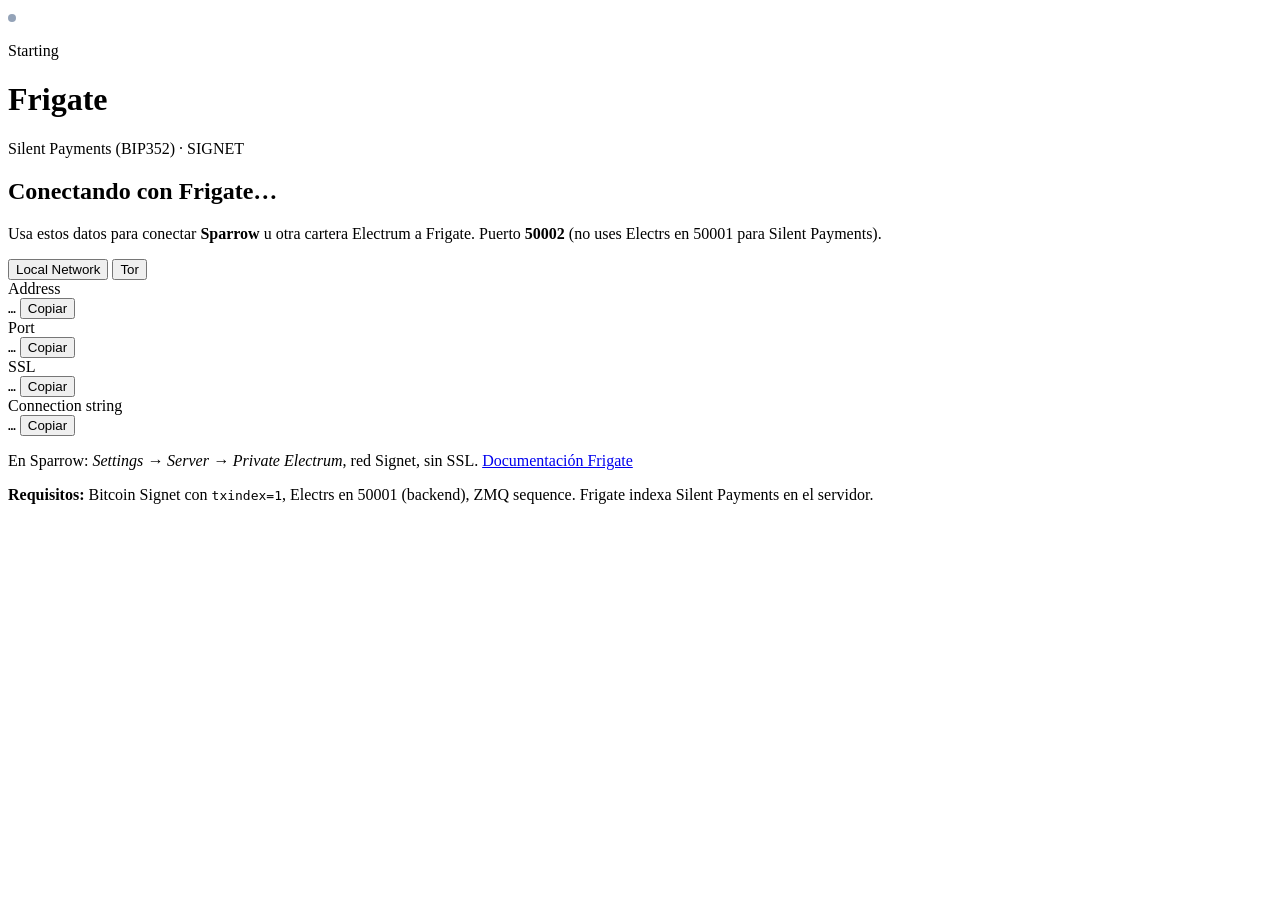
==== sparrow-frigate/web/public/index.html @ 07580036 "feat(sparrow-frigate): Umbrel-style connection UI with LAN/Tor QR (v1.5.12) Co-authored-by: Cursor <" ====
<!DOCTYPE html>
<html lang="es" class="dark">
<head>
  <meta charset="utf-8">
  <meta name="viewport" content="width=device-width, initial-scale=1">
  <title>Frigate — Silent Payments</title>
  <script src="https://cdn.tailwindcss.com"></script>
  <script>
    tailwind.config = {
      darkMode: "class",
      theme: {
        extend: {
          colors: { umbrel: "#5351FB" },
        },
      },
    };
  </script>
  <link rel="stylesheet" href="/styles.css">
  <script src="https://cdnjs.cloudflare.com/ajax/libs/qrcodejs/1.0.0/qrcode.min.js" integrity="sha512-CNgIRecGo7nphbeZ04Sc13ka07paqdeTu0WR1IM4kN_nkaApprslEr2fPWtNWrg1gZaw2E+ljhdFGtJxw2G2b0Q==" crossorigin="anonymous" referrerpolicy="no-referrer"></script>
</head>
<body class="bg-slate-900 text-slate-100 min-h-screen">
  <main class="max-w-5xl mx-auto px-6 py-14">
    <!-- Header (estilo Electrs) -->
    <div class="flex flex-col sm:flex-row items-start sm:items-center gap-6">
      <div class="flex items-center justify-center w-32 h-32 rounded-3xl bg-slate-800 shadow-lg overflow-hidden shrink-0">
        <img src="/icon.png" alt="Frigate" class="w-24 h-24 object-contain" onerror="this.style.display='none'">
      </div>
      <div>
        <div class="flex items-center">
          <svg width="8" height="8" viewBox="0 0 8 8" fill="none" aria-hidden="true">
            <circle id="status-dot" cx="4" cy="4" r="4" fill="#94a3b8"/>
          </svg>
          <p id="status-text" class="ml-1 text-slate-400 text-lg">Starting</p>
        </div>
        <h1 class="text-4xl sm:text-5xl font-semibold text-white mt-1">Frigate</h1>
        <p class="text-slate-400 font-medium mt-2">
          Silent Payments (BIP352) · <span id="network-badge" class="text-umbrel">SIGNET</span>
        </p>
      </div>
    </div>

    <!-- Sync bar -->
    <div class="flex justify-end mt-10 mb-2">
      <h2 id="sync-label" class="font-semibold text-slate-200 pulse text-sm sm:text-base">
        Conectando con Frigate…
      </h2>
    </div>
    <div class="progress-track mb-2">
      <div id="sync-bar" class="progress-fill" style="width: 5%"></div>
    </div>

    <!-- Connection panel (estilo Electrs / Fulcrum) -->
    <section class="mt-16">
      <p class="mb-8 text-slate-300 text-lg">
        Usa estos datos para conectar <strong>Sparrow</strong> u otra cartera Electrum a Frigate.
        Puerto <strong>50002</strong> (no uses Electrs en 50001 para Silent Payments).
      </p>

      <div class="flex flex-col md:grid md:grid-cols-12 md:gap-8">
        <div class="flex justify-center md:col-span-4 md:items-start">
          <div class="p-4 bg-white rounded-lg shadow max-w-fit">
            <div id="qr-canvas" class="qr-wrap min-w-[220px] min-h-[220px] flex items-center justify-center"></div>
          </div>
        </div>

        <div class="mt-8 md:mt-0 md:col-span-8">
          <div class="flex flex-col space-y-4 items-center md:items-start">
            <!-- LAN / Tor toggle -->
            <div class="max-w-xs w-full">
              <div class="rounded-full p-1 bg-slate-700">
                <div class="relative rounded-full">
                  <button type="button" id="btn-local" class="rounded-full px-4 py-2 w-1/2 font-medium text-white transition whitespace-nowrap">
                    Local Network
                  </button>
                  <button type="button" id="btn-tor" class="rounded-full px-4 py-2 w-1/2 font-medium text-slate-800 dark:text-slate-300 transition">
                    Tor
                  </button>
                  <span id="toggle-pill" class="absolute top-0 left-0 h-10 w-1/2 bg-umbrel rounded-full shadow-md transition-transform duration-500 ease-in-out" style="z-index: -1"></span>
                </div>
              </div>
            </div>

            <!-- Address -->
            <div class="w-full max-w-xl">
              <label class="block text-xs font-bold uppercase text-slate-400 mb-1">Address</label>
              <div class="flex rounded-lg border border-slate-600 bg-slate-800 overflow-hidden">
                <code id="field-address" class="flex-1 px-3 py-2.5 text-sm break-all">…</code>
                <button type="button" data-copy="address" class="copy-btn px-4 text-sm font-medium text-umbrel border-l border-slate-600">Copiar</button>
              </div>
            </div>

            <div class="grid grid-cols-1 sm:grid-cols-2 gap-4 w-full max-w-xl">
              <div>
                <label class="block text-xs font-bold uppercase text-slate-400 mb-1">Port</label>
                <div class="flex rounded-lg border border-slate-600 bg-slate-800 overflow-hidden">
                  <code id="field-port" class="flex-1 px-3 py-2.5 text-sm">…</code>
                  <button type="button" data-copy="port" class="copy-btn px-4 text-sm font-medium text-umbrel border-l border-slate-600">Copiar</button>
                </div>
              </div>
              <div>
                <label class="block text-xs font-bold uppercase text-slate-400 mb-1">SSL</label>
                <div class="flex rounded-lg border border-slate-600 bg-slate-800 overflow-hidden">
                  <code id="field-ssl" class="flex-1 px-3 py-2.5 text-sm">…</code>
                  <button type="button" data-copy="ssl" class="copy-btn px-4 text-sm font-medium text-umbrel border-l border-slate-600">Copiar</button>
                </div>
              </div>
            </div>

            <div class="w-full max-w-xl">
              <label class="block text-xs font-bold uppercase text-slate-400 mb-1">Connection string</label>
              <div class="flex rounded-lg border border-slate-600 bg-slate-800 overflow-hidden">
                <code id="field-connection-string" class="flex-1 px-3 py-2.5 text-sm break-all">…</code>
                <button type="button" data-copy="connection-string" class="copy-btn px-4 text-sm font-medium text-umbrel border-l border-slate-600">Copiar</button>
              </div>
            </div>
          </div>

          <p class="mt-8 text-slate-400 text-sm max-w-xl">
            En Sparrow: <em>Settings → Server → Private Electrum</em>, red Signet, sin SSL.
            <a class="text-umbrel hover:underline ml-1" href="https://github.com/sparrowwallet/frigate" target="_blank" rel="noopener">Documentación Frigate</a>
          </p>
        </div>
      </div>
    </section>

    <section class="mt-12 p-5 rounded-xl bg-slate-800/60 border border-slate-700 text-sm text-slate-400">
      <strong class="text-slate-200">Requisitos:</strong> Bitcoin Signet con <code class="text-slate-300">txindex=1</code>,
      Electrs en 50001 (backend), ZMQ sequence. Frigate indexa Silent Payments en el servidor.
    </section>
  </main>
  <script src="/app.js"></script>
</body>
</html>
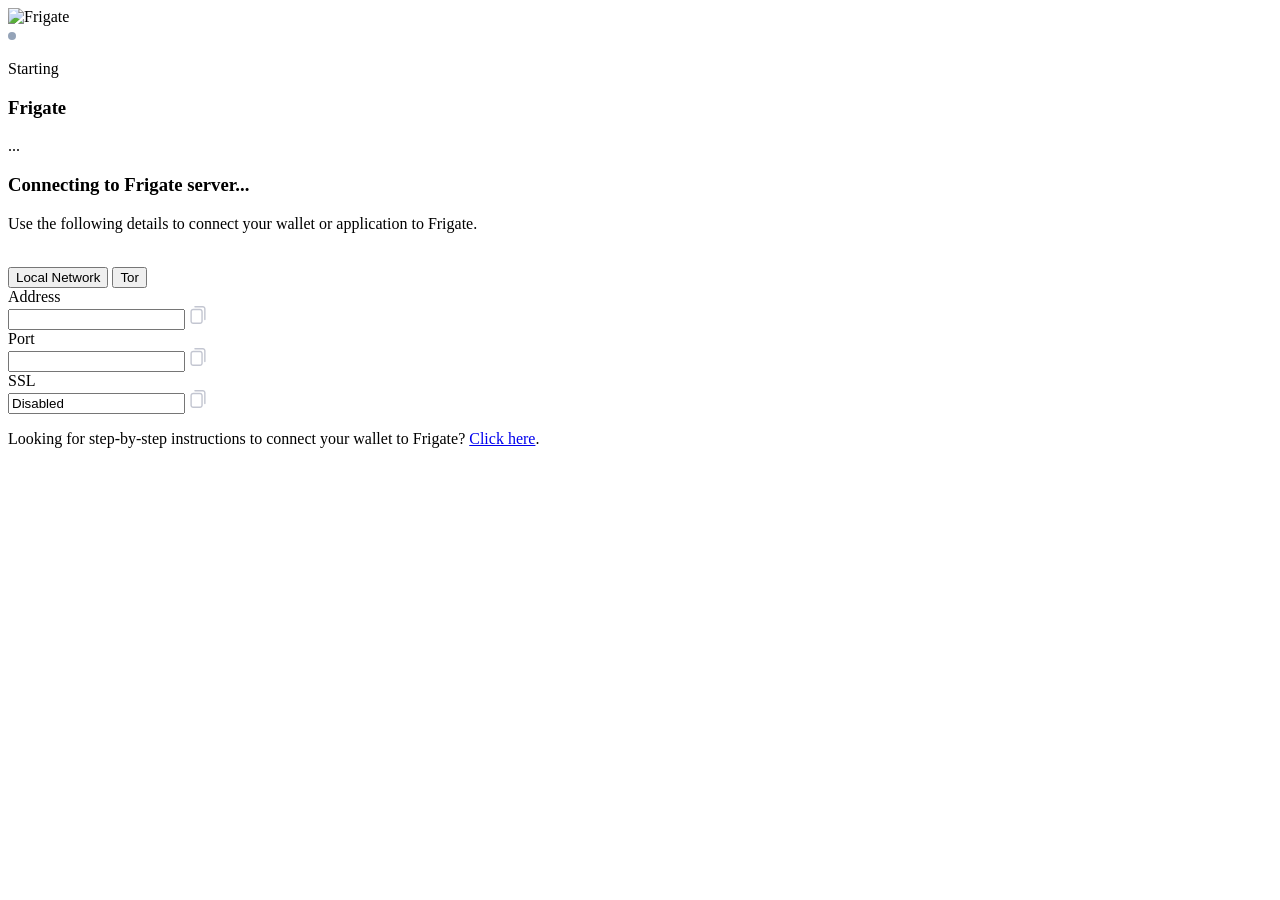
==== commit e5d2763f: "fix(sparrow-frigate): port 57001 and Electrs-identical UI (v1.5.15) Publish UI sync hooks, remove le" ====
--- a/sparrow-frigate/web/public/index.html
+++ b/sparrow-frigate/web/public/index.html
@@ -1,13 +1,13 @@
 <!DOCTYPE html>
-<html lang="es" class="dark">
+<html lang="en">
 <head>
   <meta charset="utf-8">
   <meta name="viewport" content="width=device-width, initial-scale=1">
-  <title>Frigate — Silent Payments</title>
+  <title>Frigate</title>
   <script src="https://cdn.tailwindcss.com"></script>
   <script>
     tailwind.config = {
-      darkMode: "class",
+      darkMode: "media",
       theme: {
         extend: {
           colors: { umbrel: "#5351FB" },
@@ -16,118 +16,127 @@
     };
   </script>
   <link rel="stylesheet" href="/styles.css">
-  <script src="https://cdnjs.cloudflare.com/ajax/libs/qrcodejs/1.0.0/qrcode.min.js" integrity="sha512-CNgIRecGo7nphbeZ04Sc13ka07paqdeTu0WR1IM4kN_nkaApprslEr2fPWtNWrg1gZaw2E+ljhdFGtJxw2G2b0Q==" crossorigin="anonymous" referrerpolicy="no-referrer"></script>
+  <script src="https://cdn.jsdelivr.net/npm/qrcode@1.5.4/build/qrcode.min.js"></script>
 </head>
-<body class="bg-slate-900 text-slate-100 min-h-screen">
-  <main class="max-w-5xl mx-auto px-6 py-14">
-    <!-- Header (estilo Electrs) -->
-    <div class="flex flex-col sm:flex-row items-start sm:items-center gap-6">
-      <div class="flex items-center justify-center w-32 h-32 rounded-3xl bg-slate-800 shadow-lg overflow-hidden shrink-0">
-        <img src="/icon.png" alt="Frigate" class="w-24 h-24 object-contain" onerror="this.style.display='none'">
-      </div>
-      <div>
-        <div class="flex items-center">
-          <svg width="8" height="8" viewBox="0 0 8 8" fill="none" aria-hidden="true">
-            <circle id="status-dot" cx="4" cy="4" r="4" fill="#94a3b8"/>
-          </svg>
-          <p id="status-text" class="ml-1 text-slate-400 text-lg">Starting</p>
+<body class="min-h-full bg-slate-100 dark:bg-neutral-800 w-full text-neutral-900 dark:text-neutral-100">
+  <div class="max-w-4xl mx-auto px-4 sm:px-6 lg:px-8">
+    <div class="py-14">
+      <!-- Header -->
+      <div class="flex justify-content-start align-items-center">
+        <div class="mr-6 flex items-center justify-center">
+          <img class="rounded-3xl w-32 h-32 shadow-lg" src="/icon.png" alt="Frigate">
         </div>
-        <h1 class="text-4xl sm:text-5xl font-semibold text-white mt-1">Frigate</h1>
-        <p class="text-slate-400 font-medium mt-2">
-          Silent Payments (BIP352) · <span id="network-badge" class="text-umbrel">SIGNET</span>
-        </p>
-      </div>
-    </div>
-
-    <!-- Sync bar -->
-    <div class="flex justify-end mt-10 mb-2">
-      <h2 id="sync-label" class="font-semibold text-slate-200 pulse text-sm sm:text-base">
-        Conectando con Frigate…
-      </h2>
-    </div>
-    <div class="progress-track mb-2">
-      <div id="sync-bar" class="progress-fill" style="width: 5%"></div>
-    </div>
-
-    <!-- Connection panel (estilo Electrs / Fulcrum) -->
-    <section class="mt-16">
-      <p class="mb-8 text-slate-300 text-lg">
-        Usa estos datos para conectar <strong>Sparrow</strong> u otra cartera Electrum a Frigate.
-        Puerto <strong>50002</strong> (no uses Electrs en 50001 para Silent Payments).
-      </p>
-
-      <div class="flex flex-col md:grid md:grid-cols-12 md:gap-8">
-        <div class="flex justify-center md:col-span-4 md:items-start">
-          <div class="p-4 bg-white rounded-lg shadow max-w-fit">
-            <div id="qr-canvas" class="qr-wrap min-w-[220px] min-h-[220px] flex items-center justify-center"></div>
+        <div>
+          <div class="flex items-center">
+            <svg width="8" height="8" viewBox="0 0 8 8" fill="none" xmlns="http://www.w3.org/2000/svg" aria-hidden="true">
+              <circle id="status-dot" cx="4" cy="4" r="4" fill="#94a3b8"/>
+            </svg>
+            <p id="status-text" class="ml-1 text-lg text-gray-500">Starting</p>
+          </div>
+          <h3 class="text-5xl font-semibold dark:text-white">Frigate</h3>
+          <div class="mt-2">
+            <span id="version-text" class="text-gray-500 font-medium">...</span>
           </div>
         </div>
+      </div>
 
-        <div class="mt-8 md:mt-0 md:col-span-8">
-          <div class="flex flex-col space-y-4 items-center md:items-start">
-            <!-- LAN / Tor toggle -->
-            <div class="max-w-xs w-full">
-              <div class="rounded-full p-1 bg-slate-700">
-                <div class="relative rounded-full">
-                  <button type="button" id="btn-local" class="rounded-full px-4 py-2 w-1/2 font-medium text-white transition whitespace-nowrap">
-                    Local Network
-                  </button>
-                  <button type="button" id="btn-tor" class="rounded-full px-4 py-2 w-1/2 font-medium text-slate-800 dark:text-slate-300 transition">
-                    Tor
-                  </button>
-                  <span id="toggle-pill" class="absolute top-0 left-0 h-10 w-1/2 bg-umbrel rounded-full shadow-md transition-transform duration-500 ease-in-out" style="z-index: -1"></span>
+      <!-- Sync -->
+      <div class="flex justify-end mb-2">
+        <h3 id="sync-label" class="font-semibold mb-0 text-gray-800 dark:text-gray-200 animate-pulse">
+          Connecting to Frigate server...
+        </h3>
+      </div>
+      <div class="w-full bg-gray-200 dark:bg-neutral-700 h-2 relative overflow-hidden rounded-full">
+        <div id="sync-bar" class="h-full progressbar rounded-full bg-green-400" role="progressbar" style="width: 0%" aria-valuenow="0" aria-valuemin="0" aria-valuemax="100"></div>
+      </div>
+
+      <!-- Connection (Electrs layout) -->
+      <div class="mt-16">
+        <p class="mb-8 text-neutral-900 dark:text-neutral-300 text-lg">
+          Use the following details to connect your wallet or application to Frigate.
+        </p>
+        <div class="flex flex-col md:grid md:grid-cols-12 md:gap-8">
+          <div class="flex justify-center mt-8 md:mt-0 sm:text-center md:max-w-2xl md:mx-auto md:col-span-4 md:text-left md:items-center">
+            <div class="max-w-fit p-4 bg-white rounded-lg shadow">
+              <div class="relative" id="qr-container">
+                <div id="qr-svg-holder" class="qr-image mx-auto min-w-[220px] min-h-[220px] flex items-center justify-center"></div>
+                <div id="qr-logo" class="absolute top-1/2 left-1/2 transform -translate-x-1/2 -translate-y-1/2 flex items-center justify-center pointer-events-none hidden">
+                  <div class="bg-white w-24 h-24 rounded-2xl z-10 flex items-center justify-center">
+                    <img src="/icon.png" class="p-4 w-full h-full object-contain" alt="">
+                  </div>
                 </div>
-              </div>
-            </div>
-
-            <!-- Address -->
-            <div class="w-full max-w-xl">
-              <label class="block text-xs font-bold uppercase text-slate-400 mb-1">Address</label>
-              <div class="flex rounded-lg border border-slate-600 bg-slate-800 overflow-hidden">
-                <code id="field-address" class="flex-1 px-3 py-2.5 text-sm break-all">…</code>
-                <button type="button" data-copy="address" class="copy-btn px-4 text-sm font-medium text-umbrel border-l border-slate-600">Copiar</button>
-              </div>
-            </div>
-
-            <div class="grid grid-cols-1 sm:grid-cols-2 gap-4 w-full max-w-xl">
-              <div>
-                <label class="block text-xs font-bold uppercase text-slate-400 mb-1">Port</label>
-                <div class="flex rounded-lg border border-slate-600 bg-slate-800 overflow-hidden">
-                  <code id="field-port" class="flex-1 px-3 py-2.5 text-sm">…</code>
-                  <button type="button" data-copy="port" class="copy-btn px-4 text-sm font-medium text-umbrel border-l border-slate-600">Copiar</button>
-                </div>
-              </div>
-              <div>
-                <label class="block text-xs font-bold uppercase text-slate-400 mb-1">SSL</label>
-                <div class="flex rounded-lg border border-slate-600 bg-slate-800 overflow-hidden">
-                  <code id="field-ssl" class="flex-1 px-3 py-2.5 text-sm">…</code>
-                  <button type="button" data-copy="ssl" class="copy-btn px-4 text-sm font-medium text-umbrel border-l border-slate-600">Copiar</button>
-                </div>
-              </div>
-            </div>
-
-            <div class="w-full max-w-xl">
-              <label class="block text-xs font-bold uppercase text-slate-400 mb-1">Connection string</label>
-              <div class="flex rounded-lg border border-slate-600 bg-slate-800 overflow-hidden">
-                <code id="field-connection-string" class="flex-1 px-3 py-2.5 text-sm break-all">…</code>
-                <button type="button" data-copy="connection-string" class="copy-btn px-4 text-sm font-medium text-umbrel border-l border-slate-600">Copiar</button>
               </div>
             </div>
           </div>
 
-          <p class="mt-8 text-slate-400 text-sm max-w-xl">
-            En Sparrow: <em>Settings → Server → Private Electrum</em>, red Signet, sin SSL.
-            <a class="text-umbrel hover:underline ml-1" href="https://github.com/sparrowwallet/frigate" target="_blank" rel="noopener">Documentación Frigate</a>
+          <div class="mt-4 md:col-span-8">
+            <div class="flex flex-col space-y-4 items-center md:items-start">
+              <div class="max-w-xs w-full">
+                <div class="rounded-full p-1 bg-slate-200 dark:bg-zinc-700">
+                  <div class="relative z-0 rounded-full">
+                    <button type="button" id="btn-local" class="rounded-full px-4 py-2 w-1/2 font-medium dark:text-white transition whitespace-nowrap text-white duration-500">
+                      Local Network
+                    </button>
+                    <button type="button" id="btn-tor" class="rounded-full px-4 py-2 w-1/2 font-medium dark:text-white transition text-slate-800">
+                      Tor
+                    </button>
+                    <span id="toggle-pill" class="transform transition duration-500 ease-in-out absolute top-0 left-0 h-10 w-1/2 bg-umbrel rounded-full shadow-md" style="z-index: -1"></span>
+                  </div>
+                </div>
+              </div>
+
+              <div class="w-full">
+                <label class="mb-1 d-block text-sm font-bold uppercase dark:text-slate-300">Address</label>
+                <div id="field-address-wrap" class="input-copy-wrap hidden">
+                  <div class="flex items-center justify-between w-full border-2 border-dashed border-gray-200 dark:border-gray-600 py-2 px-4 font-mono mt-1 bg-white dark:bg-neutral-900 dark:text-white">
+                    <input id="field-address" type="text" class="bg-transparent outline-none -mr-2 w-full" readonly>
+                    <span class="copy-icon-btn" data-copy="address" title="Copy">
+                      <svg width="18" height="18" viewBox="0 0 18 18" class="copy-icon" fill="none" xmlns="http://www.w3.org/2000/svg"><path class="copy-path" d="M10.9336 18H4.21875C2.66789 18 1.40625 16.7384 1.40625 15.1875V5.66016C1.40625 4.1093 2.66789 2.84766 4.21875 2.84766H10.9336C12.4845 2.84766 13.7461 4.1093 13.7461 5.66016V15.1875C13.7461 16.7384 12.4845 18 10.9336 18ZM4.21875 4.25391C3.44339 4.25391 2.8125 4.8848 2.8125 5.66016V15.1875C2.8125 15.9629 3.44339 16.5938 4.21875 16.5938H10.9336C11.709 16.5938 12.3398 15.9629 12.3398 15.1875V5.66016C12.3398 4.8848 11.709 4.25391 10.9336 4.25391H4.21875ZM16.5586 13.4297V2.8125C16.5586 1.26164 15.297 0 13.7461 0H5.94141C5.55304 0 5.23828 0.314758 5.23828 0.703125C5.23828 1.09149 5.55304 1.40625 5.94141 1.40625H13.7461C14.5215 1.40625 15.1523 2.03714 15.1523 2.8125V13.4297C15.1523 13.8181 15.4671 14.1328 15.8555 14.1328C16.2438 14.1328 16.5586 13.8181 16.5586 13.4297Z" fill="#C3C6D1"/></svg>
+                    </span>
+                  </div>
+                </div>
+                <span id="placeholder-address" class="loading-placeholder loading-placeholder-lg mt-1" style="width: 100%;"></span>
+              </div>
+
+              <div class="mt-6 grid grid-cols-1 gap-y-6 gap-x-4 md:grid-cols-6 w-full">
+                <div class="flex flex-col md:col-span-3">
+                  <label class="mb-1 d-block text-sm font-bold uppercase dark:text-slate-300">Port</label>
+                  <div id="field-port-wrap" class="input-copy-wrap hidden">
+                    <div class="flex items-center justify-between w-full border-2 border-dashed border-gray-200 dark:border-gray-600 py-2 px-4 font-mono mt-1 bg-white dark:bg-neutral-900 dark:text-white">
+                      <input id="field-port" type="text" class="bg-transparent outline-none -mr-2 w-full" readonly>
+                      <span class="copy-icon-btn" data-copy="port" title="Copy">
+                        <svg width="18" height="18" viewBox="0 0 18 18" class="copy-icon" fill="none" xmlns="http://www.w3.org/2000/svg"><path class="copy-path" d="M10.9336 18H4.21875C2.66789 18 1.40625 16.7384 1.40625 15.1875V5.66016C1.40625 4.1093 2.66789 2.84766 4.21875 2.84766H10.9336C12.4845 2.84766 13.7461 4.1093 13.7461 5.66016V15.1875C13.7461 16.7384 12.4845 18 10.9336 18ZM4.21875 4.25391C3.44339 4.25391 2.8125 4.8848 2.8125 5.66016V15.1875C2.8125 15.9629 3.44339 16.5938 4.21875 16.5938H10.9336C11.709 16.5938 12.3398 15.9629 12.3398 15.1875V5.66016C12.3398 4.8848 11.709 4.25391 10.9336 4.25391H4.21875ZM16.5586 13.4297V2.8125C16.5586 1.26164 15.297 0 13.7461 0H5.94141C5.55304 0 5.23828 0.314758 5.23828 0.703125C5.23828 1.09149 5.55304 1.40625 5.94141 1.40625H13.7461C14.5215 1.40625 15.1523 2.03714 15.1523 2.8125V13.4297C15.1523 13.8181 15.4671 14.1328 15.8555 14.1328C16.2438 14.1328 16.5586 13.8181 16.5586 13.4297Z" fill="#C3C6D1"/></svg>
+                      </span>
+                    </div>
+                  </div>
+                  <span id="placeholder-port" class="loading-placeholder loading-placeholder-lg mt-1" style="width: 100%;"></span>
+                </div>
+                <div class="flex flex-col md:col-span-3">
+                  <label class="mb-1 d-block text-sm font-bold uppercase dark:text-slate-300">SSL</label>
+                  <div id="field-ssl-wrap" class="input-copy-wrap hidden">
+                    <div class="flex items-center justify-between w-full border-2 border-dashed border-gray-200 dark:border-gray-600 py-2 px-4 font-mono mt-1 bg-white dark:bg-neutral-900 dark:text-white">
+                      <input id="field-ssl" type="text" class="bg-transparent outline-none -mr-2 w-full" readonly value="Disabled">
+                      <span class="copy-icon-btn" data-copy="ssl" title="Copy">
+                        <svg width="18" height="18" viewBox="0 0 18 18" class="copy-icon" fill="none" xmlns="http://www.w3.org/2000/svg"><path class="copy-path" d="M10.9336 18H4.21875C2.66789 18 1.40625 16.7384 1.40625 15.1875V5.66016C1.40625 4.1093 2.66789 2.84766 4.21875 2.84766H10.9336C12.4845 2.84766 13.7461 4.1093 13.7461 5.66016V15.1875C13.7461 16.7384 12.4845 18 10.9336 18ZM4.21875 4.25391C3.44339 4.25391 2.8125 4.8848 2.8125 5.66016V15.1875C2.8125 15.9629 3.44339 16.5938 4.21875 16.5938H10.9336C11.709 16.5938 12.3398 15.9629 12.3398 15.1875V5.66016C12.3398 4.8848 11.709 4.25391 10.9336 4.25391H4.21875ZM16.5586 13.4297V2.8125C16.5586 1.26164 15.297 0 13.7461 0H5.94141C5.55304 0 5.23828 0.314758 5.23828 0.703125C5.23828 1.09149 5.55304 1.40625 5.94141 1.40625H13.7461C14.5215 1.40625 15.1523 2.03714 15.1523 2.8125V13.4297C15.1523 13.8181 15.4671 14.1328 15.8555 14.1328C16.2438 14.1328 16.5586 13.8181 16.5586 13.4297Z" fill="#C3C6D1"/></svg>
+                      </span>
+                    </div>
+                  </div>
+                  <span id="placeholder-ssl" class="loading-placeholder loading-placeholder-lg mt-1" style="width: 100%;"></span>
+                </div>
+              </div>
+            </div>
+          </div>
+        </div>
+
+        <div class="mt-12 border-t border-gray-300 space-x-6 flex whitespace-nowrap dark:border-slate-200 dark:border-opacity-20">
+          <p class="mt-12 text-neutral-900 dark:text-neutral-300 text-lg whitespace-normal">
+            Looking for step-by-step instructions to connect your wallet to Frigate?
+            <a class="underline" href="https://github.com/sparrowwallet/frigate" target="_blank" rel="noopener">Click here</a>.
           </p>
         </div>
       </div>
-    </section>
-
-    <section class="mt-12 p-5 rounded-xl bg-slate-800/60 border border-slate-700 text-sm text-slate-400">
-      <strong class="text-slate-200">Requisitos:</strong> Bitcoin Signet con <code class="text-slate-300">txindex=1</code>,
-      Electrs en 50001 (backend), ZMQ sequence. Frigate indexa Silent Payments en el servidor.
-    </section>
-  </main>
+    </div>
+  </div>
   <script src="/app.js"></script>
 </body>
 </html>
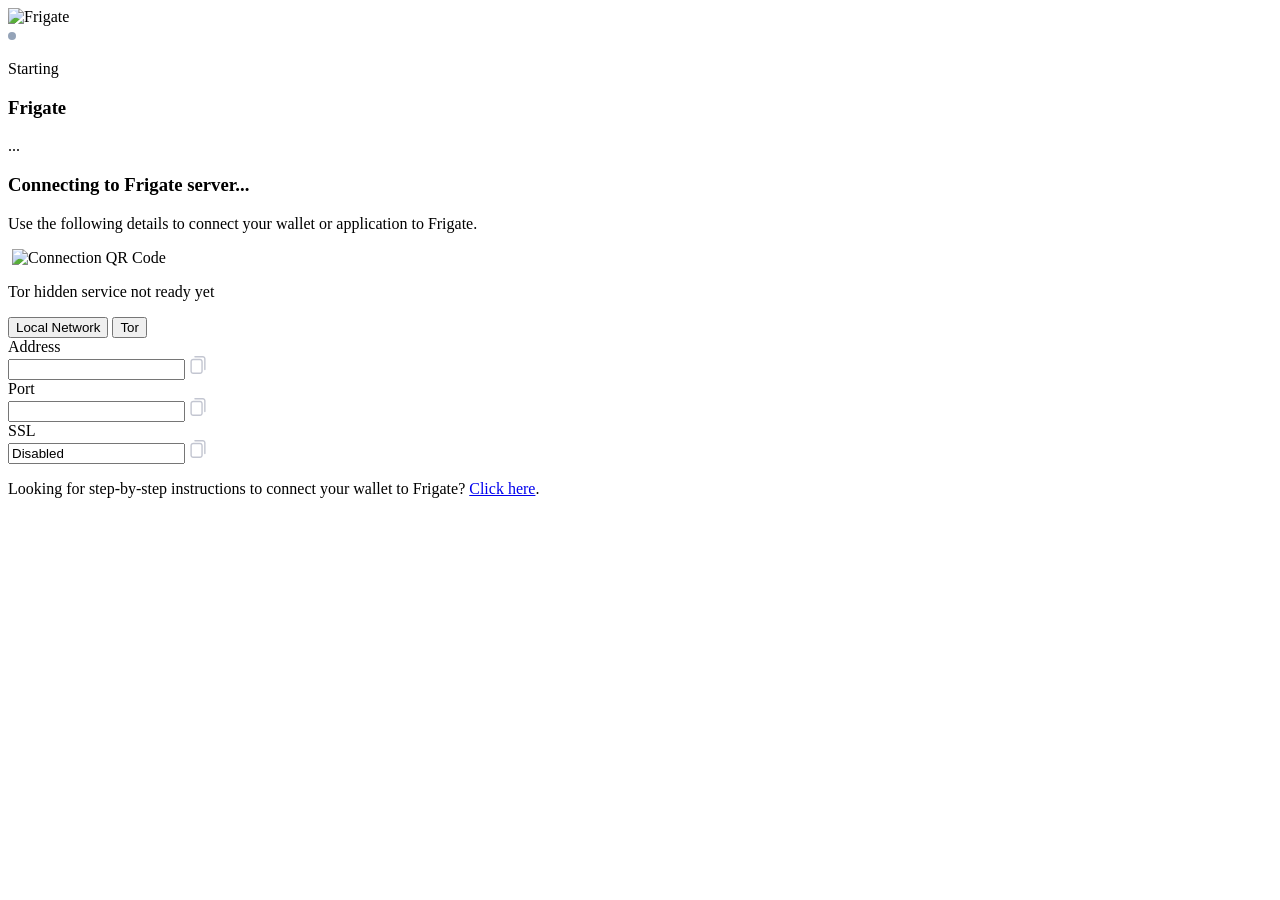
==== commit 44710455: "fix(sparrow-frigate): server-side QR matching Electrs UI (v1.5.17) Generate QR SVG from Node so it w" ====
--- a/sparrow-frigate/web/public/index.html
+++ b/sparrow-frigate/web/public/index.html
@@ -16,7 +16,6 @@
     };
   </script>
   <link rel="stylesheet" href="/styles.css">
-  <script src="https://cdn.jsdelivr.net/npm/qrcode@1.5.4/build/qrcode.min.js"></script>
 </head>
 <body class="min-h-full bg-slate-100 dark:bg-neutral-800 w-full text-neutral-900 dark:text-neutral-100">
   <div class="max-w-4xl mx-auto px-4 sm:px-6 lg:px-8">
@@ -24,7 +23,7 @@
       <!-- Header -->
       <div class="flex justify-content-start align-items-center">
         <div class="mr-6 flex items-center justify-center">
-          <img class="rounded-3xl w-32 h-32 shadow-lg" src="/icon.png" alt="Frigate">
+          <img class="rounded-3xl w-32 h-32" src="/icon.png" alt="Frigate">
         </div>
         <div>
           <div class="flex items-center">
@@ -58,13 +57,22 @@
         <div class="flex flex-col md:grid md:grid-cols-12 md:gap-8">
           <div class="flex justify-center mt-8 md:mt-0 sm:text-center md:max-w-2xl md:mx-auto md:col-span-4 md:text-left md:items-center">
             <div class="max-w-fit p-4 bg-white rounded-lg shadow">
-              <div class="relative" id="qr-container">
-                <div id="qr-svg-holder" class="qr-image mx-auto min-w-[220px] min-h-[220px] flex items-center justify-center"></div>
-                <div id="qr-logo" class="absolute top-1/2 left-1/2 transform -translate-x-1/2 -translate-y-1/2 flex items-center justify-center pointer-events-none hidden">
-                  <div class="bg-white w-24 h-24 rounded-2xl z-10 flex items-center justify-center">
-                    <img src="/icon.png" class="p-4 w-full h-full object-contain" alt="">
-                  </div>
-                </div>
+              <div class="qr-container">
+                <img
+                  id="qr-logo"
+                  src="/assets/umbrel-qr-icon.svg"
+                  class="qr-logo"
+                  alt=""
+                >
+                <img
+                  id="qr-image"
+                  src="/api/v1/qr.svg?network=local"
+                  class="qr-image flex justify-center"
+                  width="220"
+                  height="220"
+                  alt="Connection QR Code"
+                >
+                <p id="qr-fallback" class="qr-fallback hidden">Tor hidden service not ready yet</p>
               </div>
             </div>
           </div>
